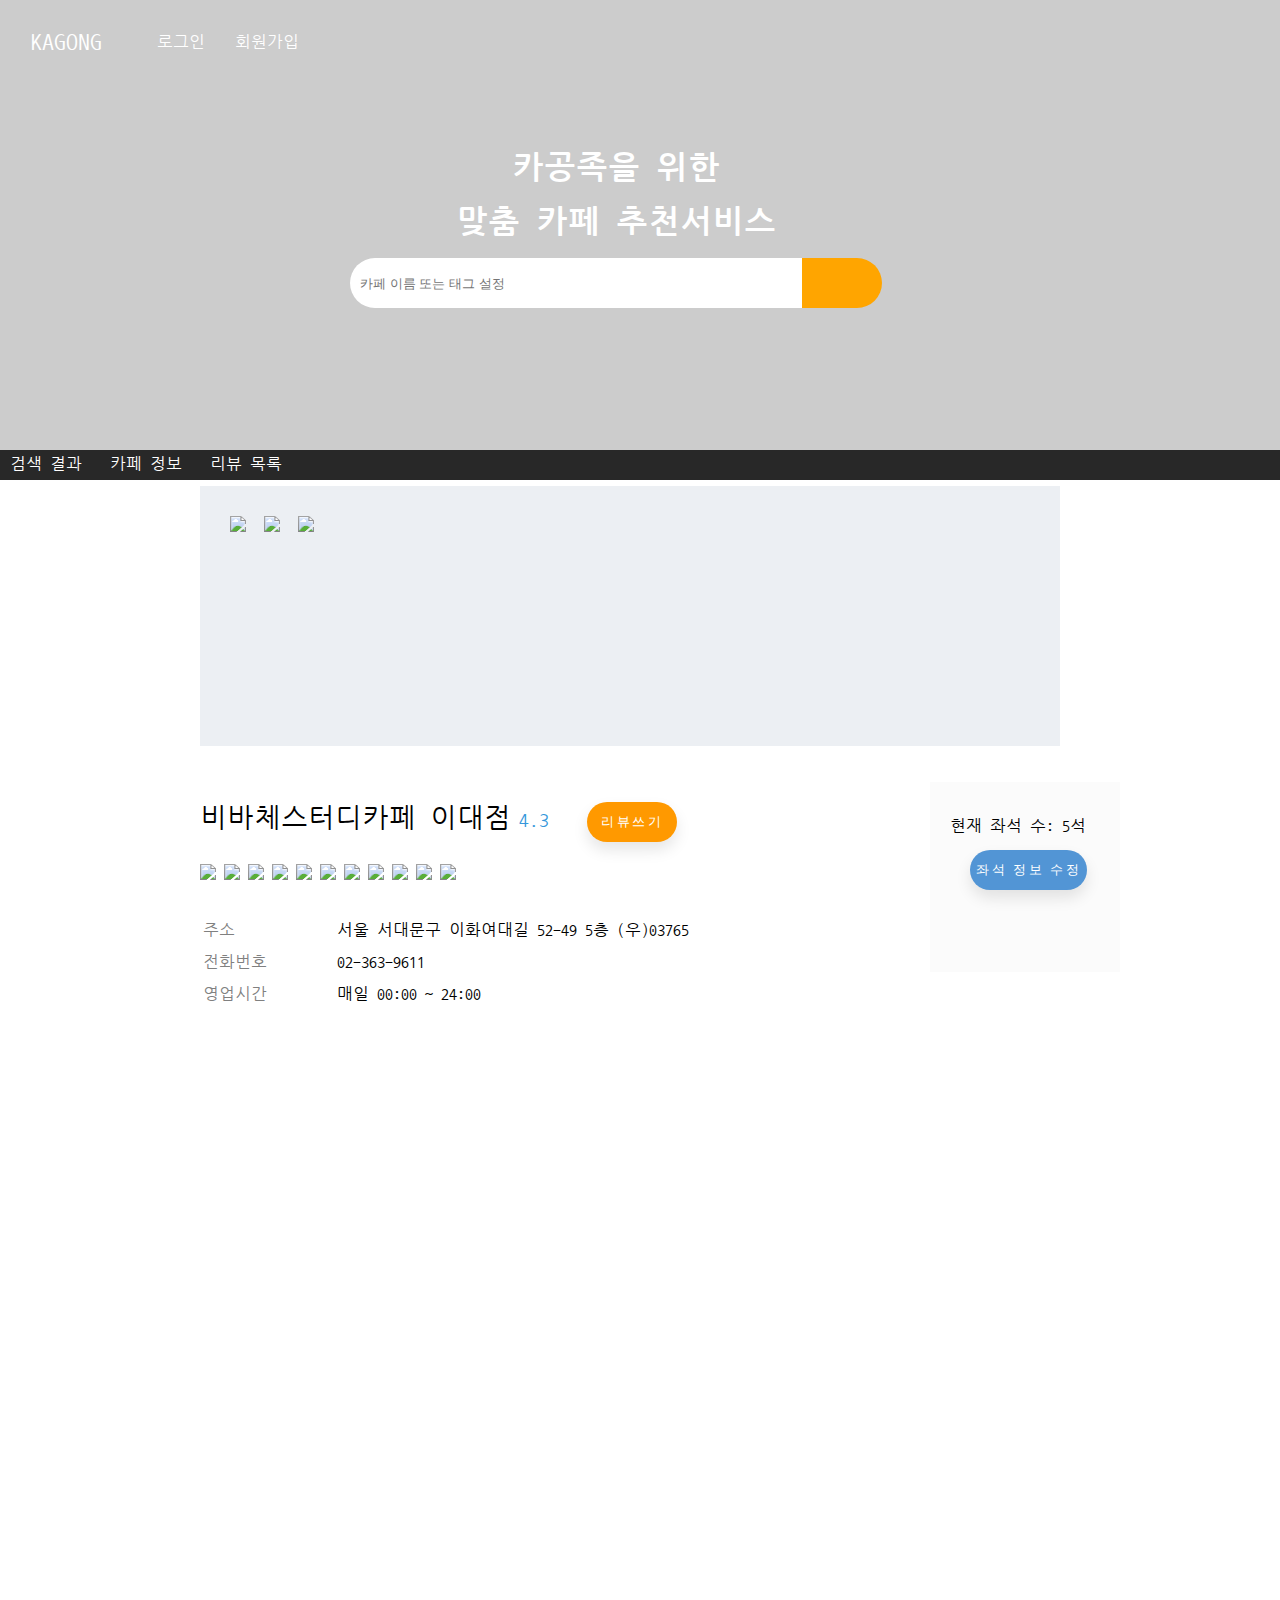
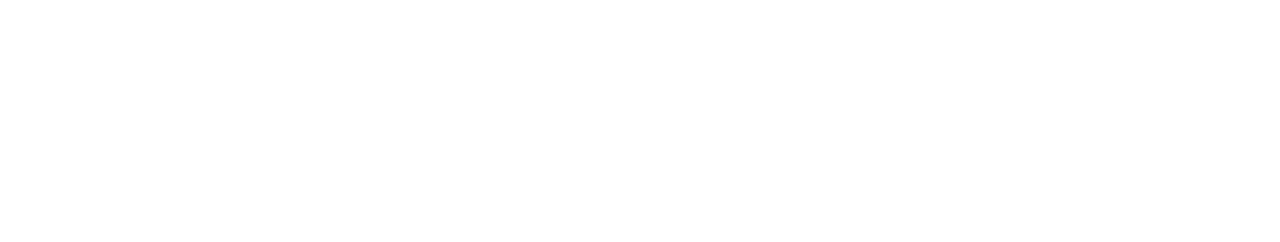
==== cafe_info.html @ 8e09ad00 "I make cafe information page." ====
<!DOCTYPE html>

<head>
  <meta charset="UTF-8">
  <title>Details about Cafe</title>
  <link rel= "stylesheet" href="review.css" type = "text/css">
  <link rel= "stylesheet" href="button.css" type = "text/css">
  <link rel= "stylesheet" href="cafe_info.css" type = "text/css">
  <script src= "https://kit.fontawesome.com/7b88aa951e.js" crossorigin="anonymous"></script>
  <link rel= "preconnect" href = "https://fonts.gstatic.com">
  <link href= "https://fonts.googleapis.com/css2?family=Nanum+Gothic+Coding&display=swap" rel="stylesheet">
</head>

<body>

<div>
    <main class="pg-main">
        <div class = "top-container">
            <div class="contents">
                <nav class="navbar">
                    <div class="nav-logo">
                        <i class="fas fa-coffee"></i>
                        <a href="">KAGONG</a>
                    </div>
                    <ul class="nav-menu">
                        <li><a href="login.html">로그인</a></li>
                        <li><a href="">회원가입</a></li>
                    </ul>
                </nav>
                <div class="main-content" >
                    <div class="title">
                        <h1>카공족을 위한</h1>
                        <h1>맞춤 카페 추천서비스</h1>
                    </div>
                    <form class = "main-searchbox" method = "POST" name="main-searchbox">
                        <input type="search" placeholder="카페 이름 또는 태그 설정" />
                        <button type = "submit"><i class="fas fa-search" style="color:white; font-size:20px;"></i></button>
                    </form>
                </div>
            </div>
            <div>
                <nav class = "nav_cafe">
                    <a href="/">검색 결과</a>
                    <a href="/">카페 정보</a>
                    <a href="/">리뷰 목록</a>
                </nav>
            </div>
        </div>
        <div class="bottom-container2">


          <figure class ="cafe_pictures">


            <div class="picture_panel">
                <img class="picture" src="https://search.pstatic.net/common/?autoRotate=true&quality=95&type=w750&src=https%3A%2F%2Fldb-phinf.pstatic.net%2F20200818_294%2F1597756409501puSKH_JPEG%2F4H8H3eCbJNhdXcCbCslhX6Li.jpg">
                <img class="picture" src="https://search.pstatic.net/common/?autoRotate=true&quality=95&type=w750&src=https%3A%2F%2Fldb-phinf.pstatic.net%2F20200818_23%2F15977564316905Gc94_JPEG%2FBxOawK_nf9WWb-UoQMbxrj5x.jpg">
                <img class="picture" src="https://search.pstatic.net/common/?autoRotate=true&quality=95&type=w750&src=https%3A%2F%2Fldb-phinf.pstatic.net%2F20200818_95%2F1597756431431rCKoz_JPEG%2FCQxJ0OGrnrxc2LHl-3BsMSBq.jpg">
            </div>

          </figure>

          <section id="main_section">

            <article>
              <span class="cafe_name">비바체스터디카페 이대점</span>
              <i class="fas fa-star" style="color:#ffcc00; font-size: 1.2em;"></i>
              <span style="color:#3597DB; font-size: 1.2em">4.3</span>
              <span class="btn_wrap">
                <input type="button" class="button" id="write_review" onclick = "location.href='write_review.php'" value="리뷰쓰기" />
              </span>
            </article>

            <article>
                <!--tags-->
              <div class="info_tags">
                <img src="info_tags/따뜻한.png">
                <img src="info_tags/아늑한.png">
                <img src="info_tags/음악소리작은.png">
                <img src="info_tags/콘센트많은.png">
                <img src="info_tags/평점높은.png">
                <img src="info_tags/이벤트.png">
                <img src="info_tags/창문이넓은.png">
                <img src="info_tags/디저트종류다양.png">
                <img src="info_tags/남녀화장실분리.png">
                <img src="info_tags/편한의자.png">
                <img src="info_tags/주황색조명.png">
              </div>

            </article>
            <article>
              <table class="cafe_infs">
                <tr class="inf">
                  <td class="row">주소</td>
                  <td>서울 서대문구 이화여대길 52-49 5층 (우)03765</td>
                </tr>
                <tr class="inf">
                  <td class="row">전화번호</td>
                  <td>02-363-9611</td>
                </tr>
                <tr class="inf">
                  <td class="row">영업시간</td>
                  <td>매일 00:00 ~ 24:00</td>
                </tr>
              </table>
            </article>
          </section>

          <aside id="main_aside">
            <p>현재 좌석 수: 5석</p>
            <span class="btn_wrap">
              <input type="button" class="button" id="edit_seatstatus" onclick = "location.href='edit_seat.php'" value="좌석 정보 수정"/>
            </span>

          </aside>

        </div>
    </main>
</div>

<!-- 아직 안한 부분: 리뷰 리스트 - 리뷰 수정, 삭제 -->

</body>
</html>
---- review.css ----
/* 화면 한가운데로 */
.bottom-container{
    /* display:flex; */
    max-width: 600px;
    margin: 0 auto;
    background-color: #fff;
    height: 100%;
    padding: 20px;
    box-sizing: border-box;

}
/* show_review */


/*카페 정보 네비게이션 바*/
.nav_cafe{
  background: #282828;
  width: 100%;
  /* display: flex; */
  justify-content: space-around;
  text-align: left;

  margin:0;
  padding:0;
  height: 30px;

  position: absolute;
  top: 450px;

}

.nav_cafe a {
  font-size:16px;
  color: #ffffff;
  text-decoration: none;
  position: relative;
  display: inline-block;
  padding: 6px 10px;

}
.nav_cafe a::after{
  content: "";
  position: absolute;
  bottom: 0;
  left: 50%;
  transform: translateX(-50%);
  width: 0;
  height: 6px;
  background-color: #f1c40f;
  transition: all .5s ease-out;
}
.nav_cafe a:hover::after {
  width: 100%;
}

/* 레이아웃 */
body{
    margin: 0;
    font-family:"Nanum Gothic Coding"
}

.top-container{
    background-image : url('images/mainimg.png') ;
    background-repeat : no-repeat;
    background-size : cover;
    background-position : center center;
    height: 450px;
    position: relative;
}

.top-container:before{
    content:""; position:absolute; top:0; left:0; right:0; bottom:0;
    background-color:rgba(0,0,0,0.2); display:block; z-index:1;
}
.contents{
    position:absolute; z-index:2;
}
.main-content{
    position:absolute;
    top: 130px;
    left: 350px;

}
.navbar{
    display: flex;
    justify-content: space-between;
    align-items: center;
    padding:10px 30px;
}

.navbar a{
    text-decoration:none;
    color:white;
}

.nav-logo{
    font-size:24px;
}

.nav-logo i{
    color:orange;
}

.nav-menu{
    display:flex;
    list-style:none;

}
.nav-menu li{
    padding:8px 15px;
}

/* 검색창 */
form.main-searchbox{
    text-align:center;
    display:flex;

}
.title{
    color: white;
    text-align: center;
}

form.main-searchbox input{
    background-color: white;
    width: 460px;
    height:50px;
    padding: 10px;
    /* 테두리를 원형으로 border-top-left-radius:25px;
    border-bottom-left-radius:25px; 시계방향으로*/
    border-radius:25px 0 0 25px;
    /* 음각 없애기 */
    border:none;
}
form.main-searchbox button{
    cursor:pointer;
    background-color:orange;
    width:80px;
    height:50px;
    padding:10px;
    border-radius:0 25px 25px 0;
    border:none;
    margin-left:-8px;
}

/* 디버그용 */
/* table, tr, td{
  border: 1px solid;
} */
.review_tags table{
  height: 200px;
}
.review_tags tr{
  height: 50px;
}
.column{
  width: 100px;
  height: 100;
  margin-right: 20px;
  border: 0px;
}
.category{
  margin-right: 20px;
  position: relative;
  left: 5px;
}

#starrate{
  margin-right: 70px;
  top: -7px;
  left: 10px;
}

/* 태그 선택 기능*/

/* HIDE RADIO */
[type=radio] {
  border-radius:25px 0 0 25px;
  position: absolute;
  opacity: 0;
  width: 0;
  height: 0;
}

/* IMAGE STYLES */
[type=radio] + img {
  cursor: pointer;
  border-radius: 45px;
  background-color: #fff;
  box-shadow: 0px 5px 5px rgba(0, 0, 0, 0.1);
  /* transition: all 0.3s ease 0s; */
  outline: none;
}

/* CHECKED STYLES */
[type=radio]:checked + img {
  border: 2px solid #ff9900;
  border-radius: 45px;
  background-color: #ffcc00;
  box-shadow: 0px 5px 5px rgba(66, 115, 188, 0.4);
  transform: translateY(-1px);
}
/* chech되면 버튼 색깔 변경 되면 좋겠는데 js or php로 할지 모르겠다.*/


/* 별점 기능 */




.reviewform textarea{
    width: 100%;
    padding: 10px;
    box-sizing: border-box;
}
.rating .rate_radio {
    position: relative;
    display: inline-block;
    z-index: 20;
    opacity: 0.001;
    width: 35px;
    height: 35px;
    background-color: #fff;
    cursor: pointer;
    vertical-align: top;
    display: none;

}
.rating .rate_radio + label {
    position: relative;
    display: inline-block;
    margin-left: -4px;
    z-index: 10;
    width: 35px;
    height: 35px;
    background-image: url('./images/starrate.png');
    background-repeat: no-repeat;
    background-size: 35px 35px;
    cursor: pointer;
    background-color: #f0f0f0;

}
.rating .rate_radio:checked + label {
    background-color: #FECF0F;
}

.warning_msg {
    display: none;
    position: relative;
    text-align: center;
    background: #ffffff;
    line-height: 26px;
    width: 100%;
    color: red;
    padding: 10px;
    box-sizing: border-box;
    border: 1px solid #e0e0e0;
}

/*------- review_list -----------*/
#write_review{
  /* background-color: #6699CC;
  color: #ffffff; 파란색 */
  background-color: #ff9900;
  color: #ffffff;
/* background-color: #cccccc; 그래에*/


  position: relative;
  left: 10px;
}

.review_list table{
  width: 100%;
  align-self: center;
  /* border-top:1px solid #444444; */
  border-collapse: collapse;
}

.review_list td{
  border-bottom: 1px solid #444444;
  /* padding: 10px; */
}

.tag_result{
  position: relative;
  left: 50px;
  margin-right: 10px;

}
.upload_time{
  /* position: relative;
  top: -10px; */
  color: gray;
}
.rating_result{
  color: #FECF0F;
}
.review_result{
  padding-left: 20px;
  padding-right: 20px;
}

.user_img{
  display:block;
  margin: 10px auto;
}
.comment{
  line-height:20px; 20%;
}

/*삭제 버튼, 수정 버튼*/
---- button.css ----
.btn_wrap {
  height: 100%;
  display: inline-block;
  margin-left: 20px;
  position: relative;
  /* align-items: center;
  justify-content: center; */

}

.button {
  width: 90px;
  height: 40px;
  font-family: 'Roboto', sans-serif;
  font-size: 13px;
  text-transform: uppercase;
  letter-spacing: 2.5px;
  font-weight: 500;
  color: #000;
  background-color: #fff;
  border: none;
  border-radius: 45px;
  box-shadow: 0px 8px 15px rgba(0, 0, 0, 0.1);
  transition: all 0.3s ease 0s;
  cursor: pointer;
  outline: none;
}

.button:hover {
  background-color: #ff9900;
  box-shadow: 0px 10px 10px rgba(66, 115, 188, 0.4);
  color: #fff;
  transform: translateY(-3px);
}

/* tag */

.cmd .btn_wrap .button{
  position: relative;
  left: 320px;
  /* z-index: 2; */
}
---- cafe_info.css ----
.bottom-container2{

  max-width: 1000px;
  min-height: 1000px;
  margin: 0 auto;
  background-color: #fff;
  height: 100%;
  padding: 20px;
  box-sizing: border-box;

}
.picture_panel{
  background-color: #ECEFF3;
  padding: 30px;
  overflow-x:auto;
  overflow-y:auto;
  white-space:nowrap;
  width:800px; height:200px;
}


.picture{
  margin-right: 10px;
  height:inherit;
}

/*cafe info*/
#main_section{
  float:left;
  width: 600px;
  min-height: 1000px;
  padding: 20px;
  margin: 20px;


}
#main_aside{
  float:right;
  width: 150px;
  height: 150px;
  margin: 20px 0px;
  padding: 20px;
  background: #FBFBFB;
}


/* section,aside{float:left;height:300px;padding:10px}
section{width:250px;background:skyblue}
aside{width:100px;background:pink} */


#edit_seatstatus{
  width: 100%;
  background-color: #5295D5;
  color: white;
}
.cafe_infs{
  margin-top: 30px;
}
.cafe_infs tr{
  height: 30px;
}
.cafe_infs td{
  min-width: 130px;
}

.inf .row{
  color: gray;
}

article .cafe_name{
  font-size: 1.7em;
}

.info_tags img{
    height: 30px;
    margin-top: 2px;
}
.info_tags{
  margin-top: 20px;
}
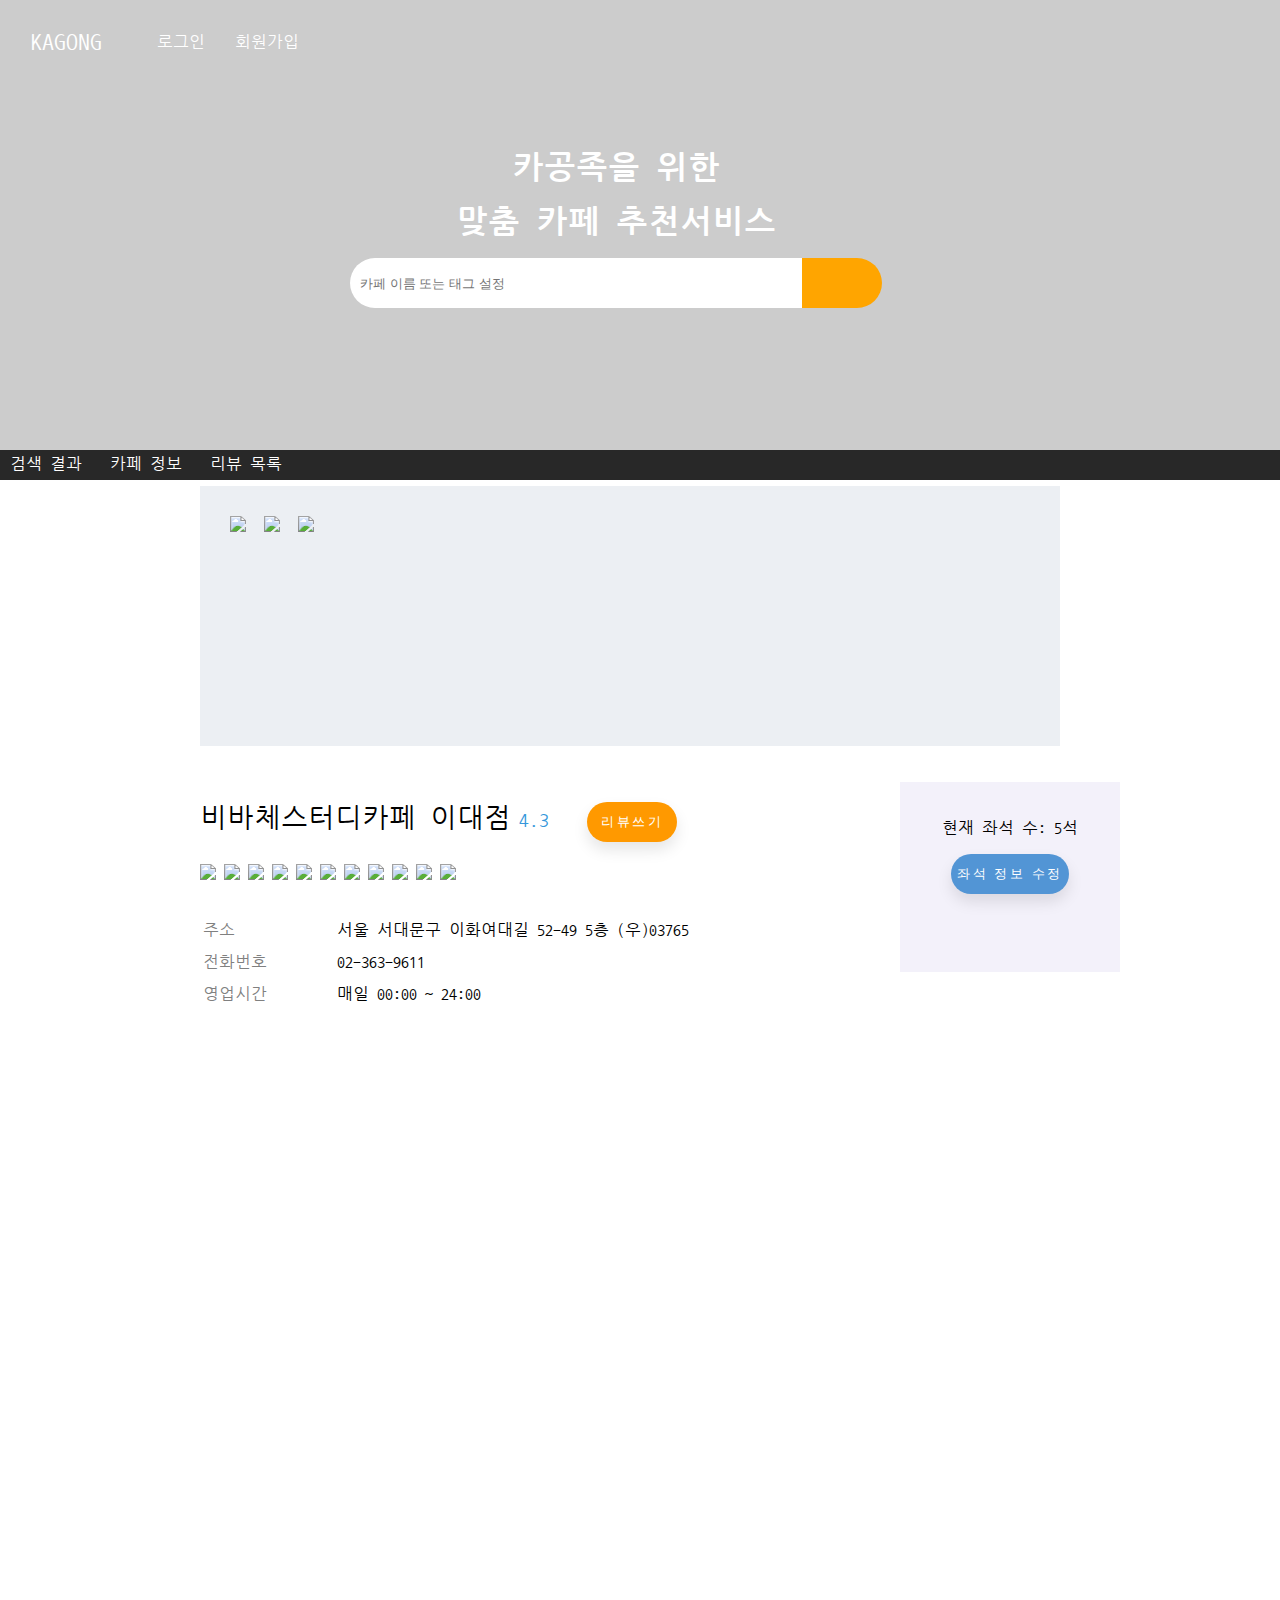
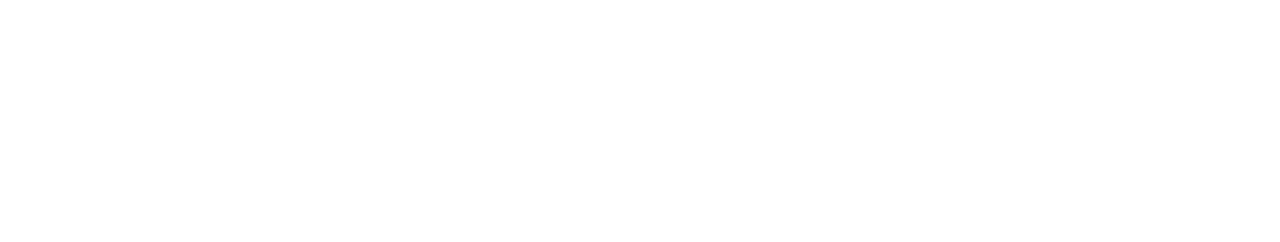
==== commit e7d2a8bc: "i add seat status review panel with html, css" ====
--- a/cafe_info.html
+++ b/cafe_info.html
@@ -107,18 +107,54 @@
           </section>
 
           <aside id="main_aside">
-            <p>현재 좌석 수: 5석</p>
-            <span class="btn_wrap">
-              <input type="button" class="button" id="edit_seatstatus" onclick = "location.href='edit_seat.php'" value="좌석 정보 수정"/>
-            </span>
+            <div id="current-seat">
+              <p>현재 좌석 수: 5석</p>
+              <div class="btn_wrap">
+                <input type="button" class="button" id="seatstatus_btn" onclick = "writeStatus();" value="좌석 정보 수정"/>
+              </div>
+            </div>
+            <form class="set_seat" method="POST" name="setSeat" id="seat-box" style="display:none">
+              <p>현재 카페의 자리 수는 어떤가요?</p>
+              <p>
+                <input type="radio" id="seat1" name="radio-group" checked>
+                <label for="seat1">만석</label>
+              </p>
+              <p>
+                <input type="radio" id="seat2" name="radio-group">
+                <label for="seat2">보통</label>
+              </p>
+              <p>
+                <input type="radio" id="seat3" name="radio-group">
+                <label for="seat3">여유</label>
+              </p>
+              <br>
+              <p>남은 자리수를 입력해주세요.<p>
 
+              <input id="seat_input" type="text" name="detailseat">
+              <div class="btn_wrap">
+                <input type="button" class="button" id="upload_btn" type="submit" onclick="uploadStatus();" value="등록"></input>
+              </div>
+              <!-- <form class = "main-searchbox" method = "POST" name="main-searchbox">
+                  <input type="search" placeholder="카페 이름 또는 태그 설정" />
+                  <button type = "submit"><i class="fas fa-search" style="color:white; font-size:20px;"></i></button>
+              </form> -->
+            </form>
           </aside>
 
         </div>
     </main>
 </div>
+<script>
+    function writeStatus(){
+      document.getElementById("seat-box").style.display = "block";
+      document.getElementById("current-seat").style.display = "none";
+    }
+    function uploadStatus(){
+      document.getElementById("seat-box").style.display = "none";
+      document.getElementById("current-seat").style.display = "block";
+    }
+</script>
 
-<!-- 아직 안한 부분: 리뷰 리스트 - 리뷰 수정, 삭제 -->
 
 </body>
 </html>
--- a/cafe_info.css
+++ b/cafe_info.css
@@ -1,3 +1,4 @@
+
 .bottom-container2{
 
   max-width: 1000px;
@@ -35,12 +36,15 @@
 
 }
 #main_aside{
+  text-align: center;
   float:right;
-  width: 150px;
-  height: 150px;
+  width: 180px;
+  min-height: 150px;
+  /* height: 150px; */
   margin: 20px 0px;
   padding: 20px;
-  background: #FBFBFB;
+  background: #F3F1FA;
+  line-height:20px; 20%
 }
 
 
@@ -49,11 +53,20 @@
 aside{width:100px;background:pink} */
 
 
-#edit_seatstatus{
+#seatstatus_btn{
   width: 100%;
   background-color: #5295D5;
   color: white;
+  position: relative;
+  right:10px;
 }
+#upload_btn{
+  background-color: #F19E38;
+  color: white;
+  position: relative;
+  right:10px;
+}
+
 .cafe_infs{
   margin-top: 30px;
 }
@@ -79,3 +92,66 @@
 .info_tags{
   margin-top: 20px;
 }
+
+
+[type="radio"]:checked,
+[type="radio"]:not(:checked) {
+    position: absolute;
+    left: -9999px;
+}
+[type="radio"]:checked + label,
+[type="radio"]:not(:checked) + label
+{
+    position: relative;
+    padding-left: 28px;
+    cursor: pointer;
+    line-height: 20px;
+    display: inline-block;
+    color: #666;
+}
+[type="radio"]:checked + label:before,
+[type="radio"]:not(:checked) + label:before {
+    content: '';
+    position: absolute;
+    left: 0;
+    top: 0;
+    width: 18px;
+    height: 18px;
+    border: 1px solid #ddd;
+    border-radius: 100%;
+    background: #fff;
+}
+[type="radio"]:checked + label:after,
+[type="radio"]:not(:checked) + label:after {
+    content: '';
+    width: 12px;
+    height: 12px;
+    background: #F7CE46;
+    position: absolute;
+    top: 4px;
+    left: 4px;
+    border-radius: 100%;
+    -webkit-transition: all 0.2s ease;
+    transition: all 0.2s ease;
+}
+[type="radio"]:not(:checked) + label:after {
+    opacity: 0;
+    -webkit-transform: scale(0);
+    transform: scale(0);
+}
+[type="radio"]:checked + label:after {
+    opacity: 1;
+    -webkit-transform: scale(1);
+    transform: scale(1);
+}
+
+form.set_seat #seat_input{
+    width:100px;
+    height:5px;
+    padding: 10px;
+    /* 테두리를 원형으로 border-top-left-radius:25px;
+    border-bottom-left-radius:25px; 시계방향으로*/
+    border-radius:25px;
+    /* 음각 없애기 */
+    border:none;
+}
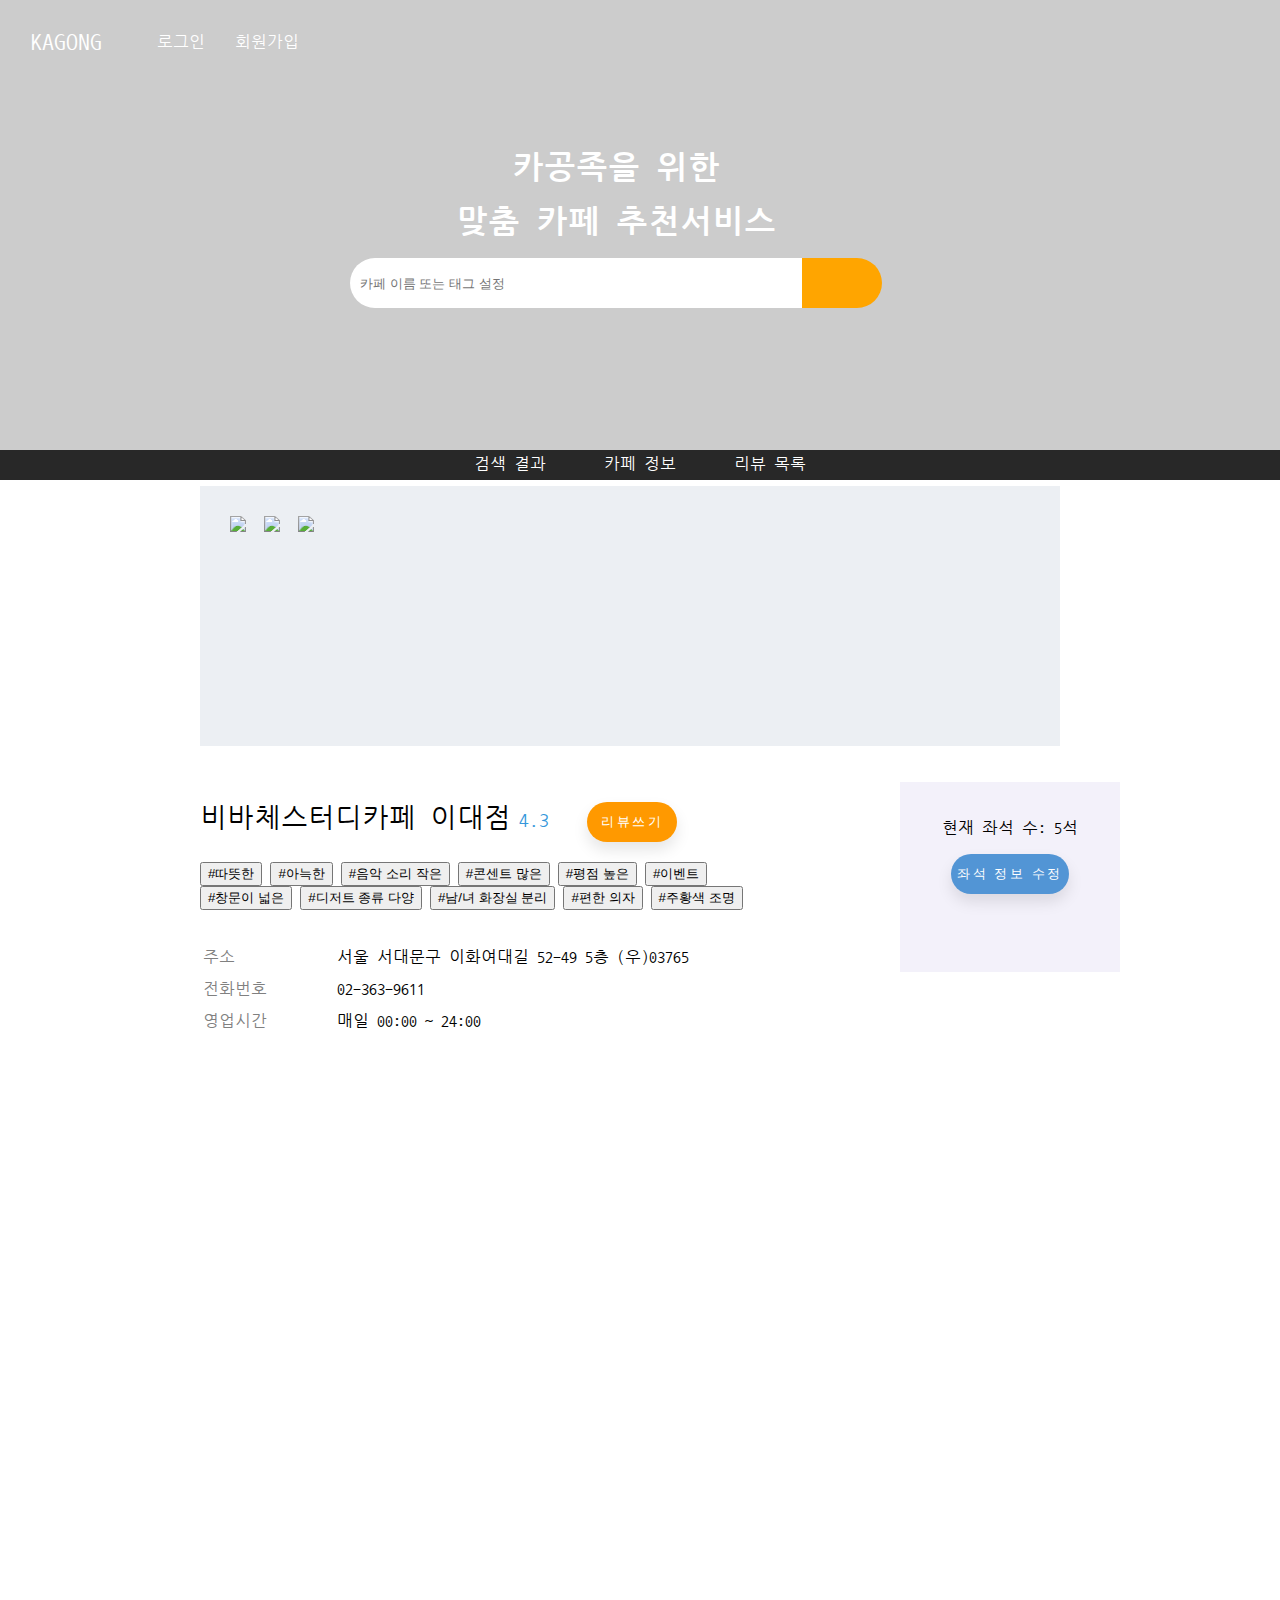
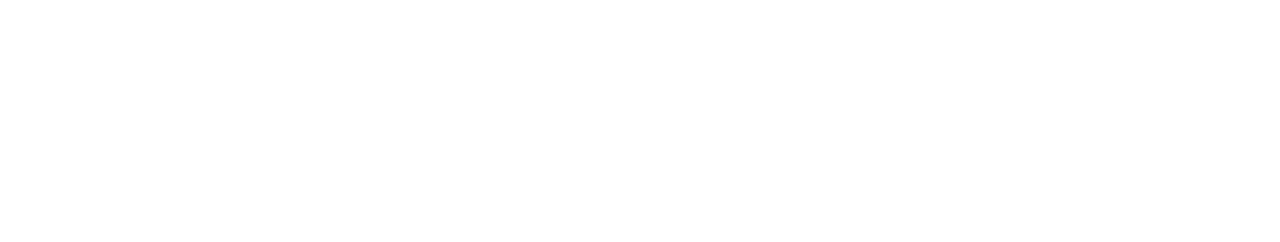
==== commit 84723f8f: "reload" ====
--- a/cafe_info.html
+++ b/cafe_info.html
@@ -1,10 +1,13 @@
 <!DOCTYPE html>
+
+
 
 <head>
   <meta charset="UTF-8">
   <title>Details about Cafe</title>
   <link rel= "stylesheet" href="review.css" type = "text/css">
   <link rel= "stylesheet" href="button.css" type = "text/css">
+  <link rel = "stylesheet" href="tag.php" type="text/css">
   <link rel= "stylesheet" href="cafe_info.css" type = "text/css">
   <script src= "https://kit.fontawesome.com/7b88aa951e.js" crossorigin="anonymous"></script>
   <link rel= "preconnect" href = "https://fonts.gstatic.com">
@@ -41,8 +44,8 @@
             <div>
                 <nav class = "nav_cafe">
                     <a href="/">검색 결과</a>
-                    <a href="/">카페 정보</a>
-                    <a href="/">리뷰 목록</a>
+                    <a href="cafe_info.html">카페 정보</a>
+                    <a href="review_list.php">리뷰 목록</a>
                 </nav>
             </div>
         </div>
@@ -74,17 +77,17 @@
             <article>
                 <!--tags-->
               <div class="info_tags">
-                <img src="info_tags/따뜻한.png">
-                <img src="info_tags/아늑한.png">
-                <img src="info_tags/음악소리작은.png">
-                <img src="info_tags/콘센트많은.png">
-                <img src="info_tags/평점높은.png">
-                <img src="info_tags/이벤트.png">
-                <img src="info_tags/창문이넓은.png">
-                <img src="info_tags/디저트종류다양.png">
-                <img src="info_tags/남녀화장실분리.png">
-                <img src="info_tags/편한의자.png">
-                <img src="info_tags/주황색조명.png">
+                  <input type="button" class="tags" name="tags" value="#따뜻한"></input>
+                  <input type="button" class="tags" name="tags" value="#아늑한"></input>
+                  <input type="button" class="tags" name="tags" value="#음악 소리 작은"></input>
+                  <input type="button" class="tags" name="tags" value="#콘센트 많은"></input>
+                  <input type="button" class="tags" name="tags" value="#평점 높은"></input>
+                  <input type="button" class="tags" name="tags" value="#이벤트"></input>
+                  <input type="button" class="tags" name="tags" value="#창문이 넓은"></input>
+                  <input type="button" class="tags" name="tags" value="#디저트 종류 다양"></input>
+                  <input type="button" class="tags" name="tags" value="#남/녀 화장실 분리"></input>
+                  <input type="button" class="tags" name="tags" value="#편한 의자"></input>
+                  <input type="button" class="tags" name="tags" value="#주황색 조명"></input>
               </div>
 
             </article>
--- a/review.css
+++ b/review.css
@@ -14,19 +14,20 @@
 
 /*카페 정보 네비게이션 바*/
 .nav_cafe{
+  text-align: center;
+
+  /* display: inline-block;
+  list-style: none; */
+
   background: #282828;
   width: 100%;
-  /* display: flex; */
-  justify-content: space-around;
-  text-align: left;
-
+  /* justify-content: space-around; */
   margin:0;
   padding:0;
   height: 30px;
 
   position: absolute;
   top: 450px;
-
 }
 
 .nav_cafe a {
@@ -36,6 +37,8 @@
   position: relative;
   display: inline-block;
   padding: 6px 10px;
+  margin-right: 15px;
+  margin-left: 15px;
 
 }
 .nav_cafe a::after{
@@ -263,7 +266,8 @@
   color: #ffffff; 파란색 */
   background-color: #ff9900;
   color: #ffffff;
-/* background-color: #cccccc; 그래에*/
+
+/* background-color: #cccccc; 그레이*/
 
 
   position: relative;
@@ -308,5 +312,3 @@
 .comment{
   line-height:20px; 20%;
 }
-
-/*삭제 버튼, 수정 버튼*/
--- a/button.css
+++ b/button.css
@@ -1,3 +1,5 @@
+
+
 .btn_wrap {
   height: 100%;
   display: inline-block;
@@ -32,11 +34,3 @@
   color: #fff;
   transform: translateY(-3px);
 }
-
-/* tag */
-
-.cmd .btn_wrap .button{
-  position: relative;
-  left: 320px;
-  /* z-index: 2; */
-}
--- a/cafe_info.css
+++ b/cafe_info.css
@@ -33,7 +33,6 @@
   padding: 20px;
   margin: 20px;
 
-
 }
 #main_aside{
   text-align: center;
@@ -44,7 +43,7 @@
   margin: 20px 0px;
   padding: 20px;
   background: #F3F1FA;
-  line-height:20px; 20%
+  line-height:20px; 
 }
 
 
